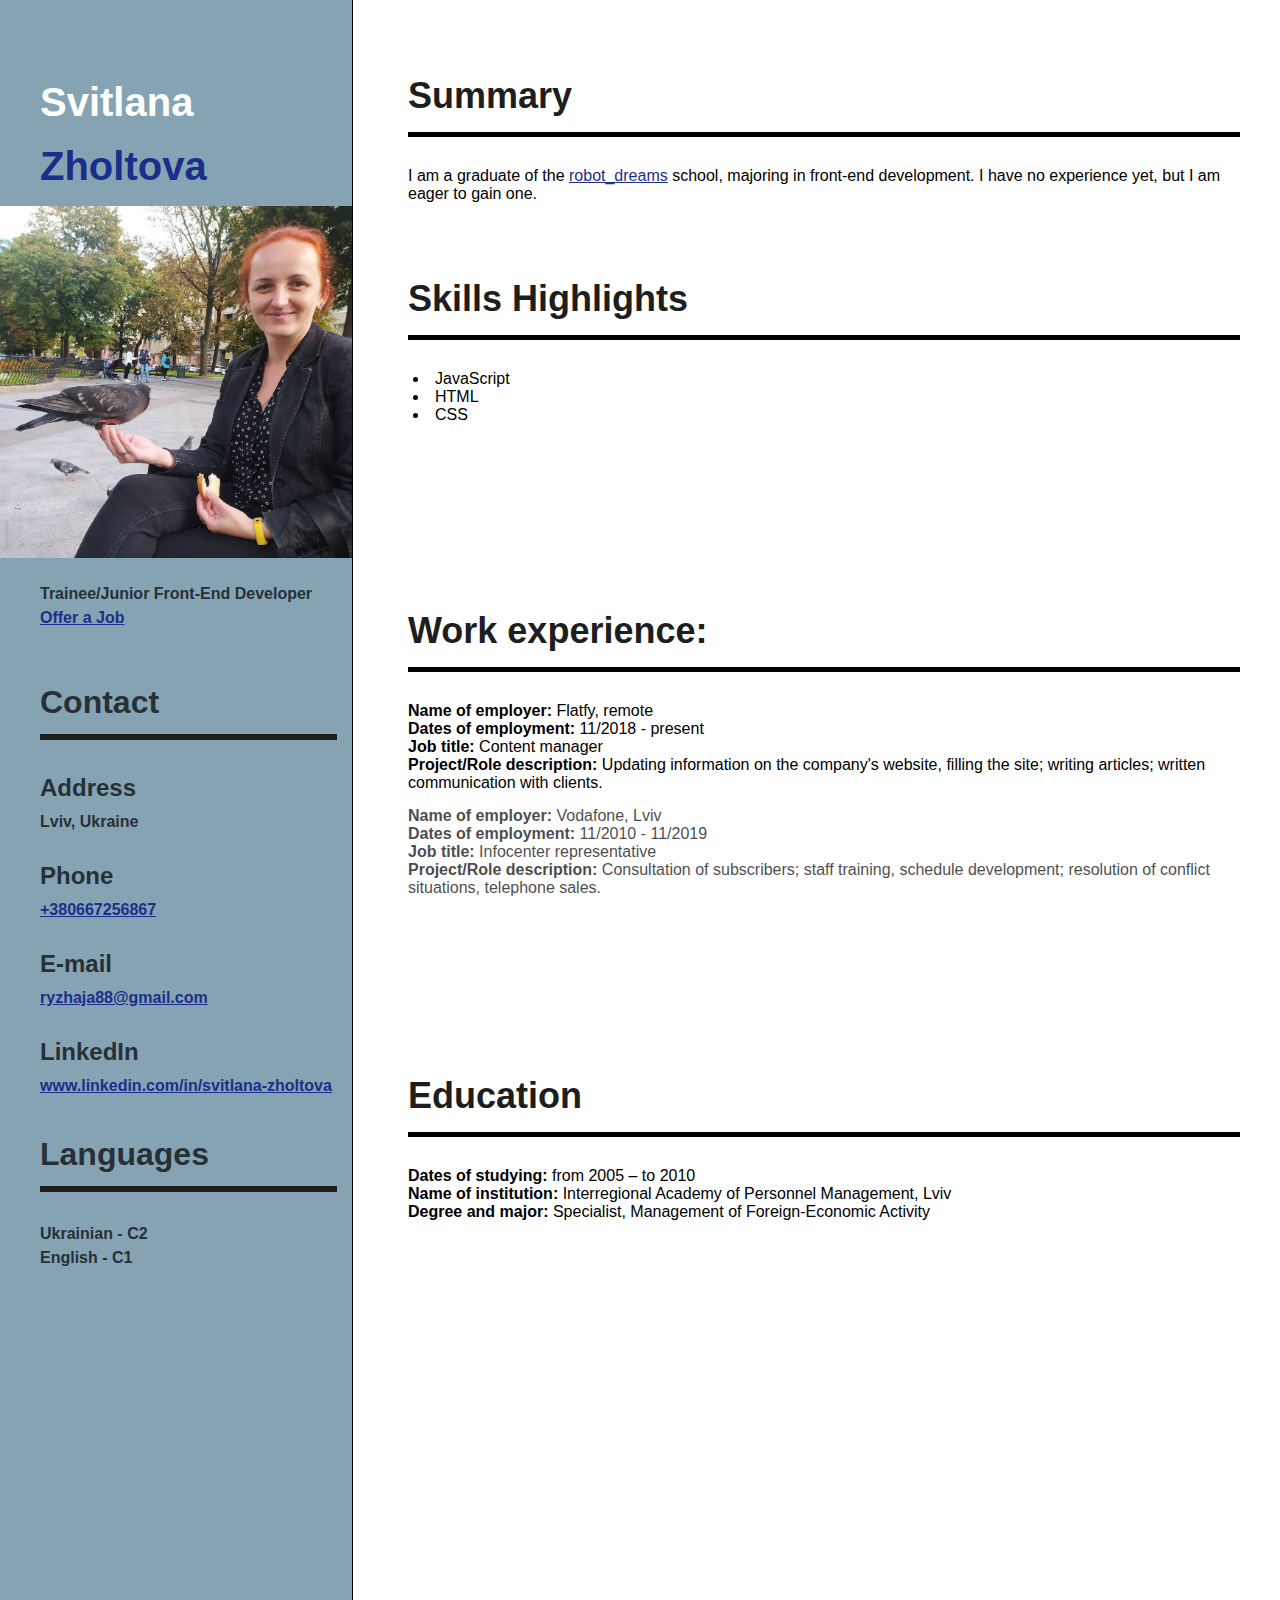
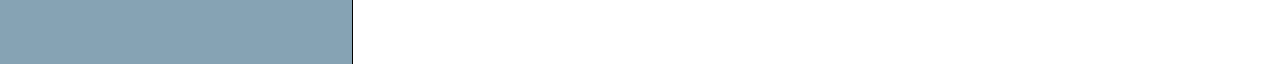
==== index.html @ e98dba59 "Shadow to photo, scale and opacity added" ====
<!DOCTYPE html>
<html>
  <head>
    <meta charset="UTF-8">
    <meta http-equiv="X-UA-Compatible" content="IE=edge">
    <meta name="viewport" content="width=device-width, initial-scale=1.0">
    <link href="./style.css" rel="stylesheet" type="text/css" />
    <link href="./main-theme.css" rel="stylesheet" type="text/css" />
    <link href="./my-theme.css" rel="stylesheet" type="text/css" />
    <title>Svitlana Zholtova</title>
  </head>

  <body class="main-theme">
    <div class="main-text-characteristics grid">
      <div class="blue">
        <div class="name-container">
          <div class="name">
            Svitlana
          </div>

          <div class="surname">
            Zholtova
          </div>
        </div>

        <div class="image">
          <img
            src=".\assets\svitlana_zholtova.jpg"
            alt="The photo of Svitlana Zholtova"
            height="352"
            width="352"/>
        </div>

        <div class="position">
          Trainee/Junior Front-End Developer </br>
          <a href="./hire-me.html" 
          target="_blank" 
          class="link">Offer a Job</a>
        </div>
          
        <div class="contacts-container">
          <div class="contact">
            Contact
          </div>

          <div class="contact-list">
            <div class="line-name">Address</div>
            <div class="contact-value">Lviv, Ukraine</div>

            <div class="line-name">Phone</div>
            <div class="contact-value"><a href="tel:+380667256867" class="link">+380667256867</a></div>

            <div class="line-name">E-mail</div>
            <div class="contact-value"><a href="mailto:ryzhaja88@gmail.com" class="link">
              ryzhaja88@gmail.com</a></div>

            <div class="line-name">LinkedIn</div>
            <div class="link contact-value"><a href="https://www.linkedin.com/in/svitlana-zholtova/" 
              target="_blank" class="link">
              www.linkedin.com/in/svitlana-zholtova</a></div>
          </div>
        </div>

        <div class="languages-container">
          <div class="languages">
            Languages
          </div>
          <div class="languages-value">
            Ukrainian - C2 <br>
            English - C1
          </div>
        </div>
      </div> 

      <div class="white">

        <div class="summary-container">
          <div class="block-name">Summary</div>
          <div class="summary-text">
            I am a graduate of the <a href="https://robotdreams.cc/uk" target="_blank" class="link">robot_dreams</a> 
            school, majoring in front-end development.
            I have no experience yet, but I am eager to gain one.        
          </div>
        </div>

        <div class="skills-container">
          <div class="block-name">Skills Highlights</div>
          <ul>
            <li class="li-style">JavaScript</li>
            <li class="li-style">HTML</li>
            <li class="li-style">CSS</li>
          </ul>
        </div>

        <div class="experience-container">
          <div class="block-name">Work experience:</div>
          <div class="we-1">
          <span class="we-header">Name of employer:</span> Flatfy, remote <br/>
          <span class="we-header">Dates of employment:</span> 11/2018 - present <br/>
          <span class="we-header">Job title:</span> Content manager <br/>
          <span class="we-header">Project/Role description:</span> Updating information on the company's website, filling the site; writing articles; written communication with clients. <br/>
          </div>

          <div class="we-2">
          <span class="we-header">Name of employer:</span> Vodafone, Lviv <br/>
          <span class="we-header">Dates of employment:</span> 11/2010 - 11/2019 <br/>
          <span class="we-header">Job title:</span> Infocenter representative <br/>
          <span class="we-header">Project/Role description:</span> Consultation of subscribers; staff training, schedule development; resolution of conflict situations, telephone sales.<br/>
          </div>
        </div>

        <div class="education-container">
          <div class="block-name">Education</div>
          <div class="education-text">
          <b>Dates of studying:</b> from 2005 – to 2010 <br/>
          <b>Name of institution:</b> Interregional Academy of Personnel Management, Lviv<br/>
          <b>Degree and major:</b> Specialist, Management of Foreign-Economic Activity<br/>
          </div>
        </div>

      </div>
    </div>
    
  </body>
</html>
---- style.css ----
*{
  margin: 0;
  padding: 0;
}

/*sizes*/
:root{
  --font-size-name: 40px;
  --font-weight-main: 600;
  --font-size-32: 32px;
  --font-size-24: 24px;
  --font-size-16: 16px;
  --font-size-36: 36px;
  --border-line-1: 6px solid;
  --border-line-2: 5px solid;
  --line-height-medium: 1.5em;
  --line-height-large: 2em;

  /*margins 5px*/
  --margin-40: 40px;
  --margin-15: 15px;
  --margin-20: 20px;
  --magrin-55: 55px;
  --margin-30: 30px;
  --margin-60: 60px;
  --padding-main: 2px;
}

.grid {
  display: grid;
  height: 100vh;
  grid-template-columns: 1fr 3fr;
}

@media screen and (max-width: 355px) {
  .grid {
    grid-template-columns: 1fr;
  }
  .white {
    border-left: none;
  }
  .blue {
    border-bottom: 1px solid black;
  }
}

@media screen and (min-width: 356px) {
    .white {
      border-left: 1px solid black;
  }
    .image:hover{
      transform: scale(2);
      z-index: 1;
      box-shadow: 2px 2px 2px 2px grey;
    }
    }

@media screen and (max-width: 728px) {
  .block-name{
    font-size: var(--font-size-16);
    line-height: var(--line-height-medium);
  }
}

.main-text-characteristics {
  font-family: Arial, Helvetica, sans-serif;
  background-color: var(--color-bg-left);
  }

.name-container {
  grid-area: name;
}

.white {
  background-color: var(--color-bg-right);
  /*border-left: 1px solid black;*/
  position: relative;
  display: grid;
  grid-template-rows: 0.2fr 0.5fr 0.7fr 1fr;
  grid-template-areas:
  "summary"
  "skills"
  "experience"
  "education"
}

.blue{
  background-color: var(--color-bg-left);
  display: grid;
  grid-template-rows: 0.2fr 0.5fr 0.2fr 1fr 1.2fr;
  grid-template-areas: 
  "name"
  "photo"
  "position"
  "contacts"
  "languages";
  box-shadow: 10px 0px 5px grey;
}

.name{
  font-weight: var(--font-weight-main);
  font-size: var(--font-size-name);
  color: var(--color-name);
  line-height: var(--line-height-large);
  margin-left: var(--margin-40);
  margin-top: var(--margin-60);
  padding-top: var(--padding-main);
}

.surname{
  font-weight: var(--font-weight-main);
  font-size: var(--font-size-name);
  color: var(--color-surname);
  margin-left: var(--margin-40);
  margin-bottom: var(--margin-15);
  padding: var(--padding-main) 0px var(--padding-main) 0px;
}

.image{
  grid-area: photo;
  margin-left: auto;
  margin-right: auto;
  width: 100%;
}

.position{
  font-weight: var(--font-weight-main);
  font-size: var(--font-size-16);
  color: var(--color-font-left);
  margin-top: var(--margin-20);
  margin-bottom: var(--margin-40);
  margin-left: var(--margin-40);
  line-height: var(--line-height-medium);
  grid-area: position;
}

.contacts-container{
  margin-left: var(--margin-40);
  grid-area: contacts;
}

.contact{
  font-weight: var(--font-weight-main);
  font-size: var(--font-size-32);
  color: var(--color-font-left);
  line-height: var(--line-height-large);
  border-bottom: var(--border-line-1);
  border-color: var(--border-line-1-color);
  margin-right: var(--margin-15);
  margin-bottom: var(--margin-30);
}

.line-name {
  font-weight: bold;
  font-size: var(--font-size-24);
  line-height: var(--line-height-medium);
  color: var(--color-font-left);
}

.contact-value{
  line-height: var(--line-height-large);
  margin-bottom: var(--margin-20);
  color: var(--color-font-left);
  font-weight: var(--font-weight-main);
  font-size: var(--font-size-16);
}

.languages {
  font-weight: var(--font-weight-main);
  font-size: var(--font-size-32);
  line-height: var(--line-height-large);
  color: var(--color-font-left);
  border-bottom: var(--border-line-1);
  border-color: var(--border-line-1-color);
  margin-right: var(--margin-15);
  margin-bottom: var(--margin-30);
}

.languages-container {
  margin-left: var(--margin-40);
  font-size: var(--font-size-16);
  line-height: var(--line-height-medium);
  font-weight: var(--font-weight-main);
  color: var(--color-font-left);
  margin-bottom: var(--margin-30);
  grid-area: languages;
}

.link {
  color: var(--link-base-color);
  text-decoration: underline;
}

.link:visited {
  color: var(--link-visited-color);
  text-decoration: underline;
}

.link:hover {
  text-decoration: none;
}

/*cv-right-section*/
.block-name{
  font-weight: var(--font-weight-main);
  font-size: var(--font-size-36);
  color: var(--color-font-right);
  border-bottom: var(--border-line-2);
  border-color: var(--border-line-2-color);
  margin-bottom: var(--margin-30);
  margin-left: var(--magrin-55);
  margin-right: var(--margin-40);
  margin-top: var(--margin-60);
  line-height: var(--line-height-large);
}

.summary-container{
  grid-area: summary;
}

.skills-container{
  grid-area: skills;
}

.summary-text{
  margin-left: var(--magrin-55);
  margin-right: var(--margin-40);
}
.experience-container{
  grid-area: experience;
}

ul{
  margin-left: var(--margin-60);
  list-style-position: inside;
}

.we-1{
  margin-left: var(--magrin-55);
  margin-right: var(--margin-40);
  font-size: var(--font-size-16);
}

.we-2{
  margin-left: var(--magrin-55);
  margin-right: var(--margin-40);
  margin-top: var(--margin-15);
  font-size: var(--font-size-16);
  opacity: 70%;
}

.we-2:hover {
  opacity: 100%;
}

.education-container {
grid-area: education;
}

.education-text{
  margin-left: var(--magrin-55);
  margin-right: var(--margin-40);
  font-size: var(--font-size-16);
  margin-bottom: var(--margin-30);
}

.we-header{
  font-weight: bold;
}

/*hire-me-styles*/
.form-container {
  display: block;
  font-family: Arial, Helvetica, sans-serif;
  max-width: 1024px;
  max-height: 100vh;
  position: relative;
}

form {
  max-width: 1024px;
  position: relative;
}

fieldset{
  width: fit-content;
  max-width: 1024px;
  border-radius: 10px;
  padding: 15px;
  position: sticky;
  top: calc(50% - 210px);
  left: calc((100% - 420px)/2);
}

.contacts-table{
  margin-top: 20px;
  margin-bottom: 20px;
  border: 1px solid black;
  border-collapse: collapse;
}

.contacts-cell{
  border: 1px black solid;
  padding: 5px;
  text-align: left;
}

input:focus,
select:focus,
textarea:focus {
  border-color: #7B61FF;
} 

input,
select,
textarea {
  appearance: none;
  border-radius: 2px;
}

.asterisk{
  color: red;
  margin-left: .3em;
}

.contact-form-headers {
  display: flex;
  margin-top: 10px;
  margin-bottom: 5px;
  font-weight: bold;
}

input[type="submit"] {
  cursor: pointer;
  font-size: 1.2rem;
  background-color: #0048D9;
  color: white;
  padding: 4px 16px 4px 16px;
  display: flex;
  flex-direction: column;
  justify-content: center;
  align-items: center;
  box-shadow: 0px 4px 4px rgba(0, 0, 0, 0.25);
  border-radius: 6px;
  border: 0;
  margin: 10px 5px;
}

input[type="submit"]:hover{
  background-color: #002266;
}

input::placeholder{
  color:grey;
  padding: 2px;
}

input[type="email"] {
  line-height: 1.5em;
}

input:invalid{
  border-color: red;
}

.error{
  display: none;
  color: red;
}

.email:invalid + .error {
  display: block;
}

select{
  background: url('./assets/Vector.png') no-repeat right;
  min-width: 10rem;
  line-height: 1.5em;
}
---- main-theme.css ----
/*colors*/
.main-theme{
    --color-bg-left: #86A3B4;
    --color-bg-right: #FFFFFF;
    --color-font-left: #263036;
    --color-font-right: #1E1E1E;
    --color-name: #FFFFFF;
    --color-surname: #1C2E8C;
    --link-base-color: #1C2E8C;
    --link-visited-color: #005;
    --border-line-1-color: #1E1E1E;
    --border-line-2-color: #000000;
  }
---- my-theme.css ----
/*colors*/
.my-theme{
    --color-bg-left: #A1FCDF;
    --color-bg-right: #FCEFEF;
    --color-font-left: #05100C;
    --color-font-right: #110303;
    --color-name: #F99410;
    --color-surname: #783902;
    --link-base-color: #06B27B;
    --link-visited-color: #023B29;
    --border-line-1-color: #64f710;
    --border-line-2-color: #0a801e;
  }
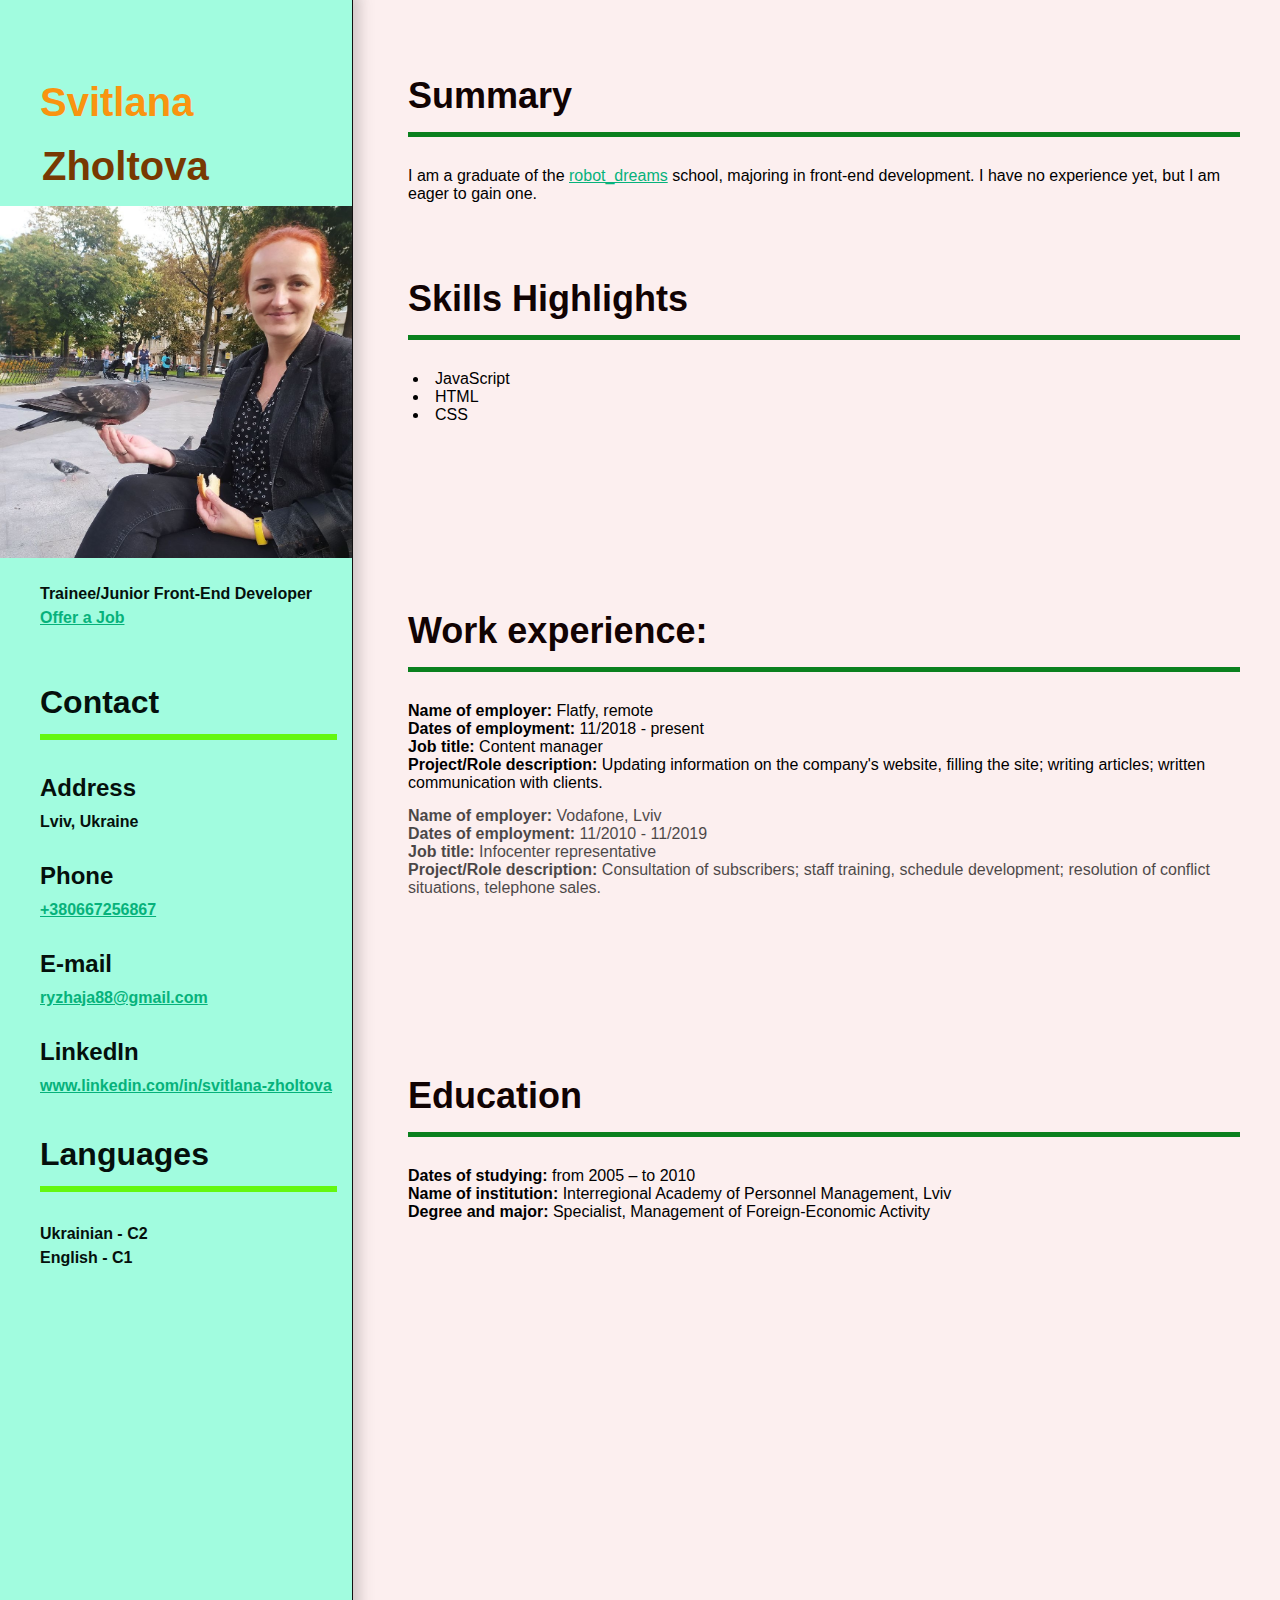
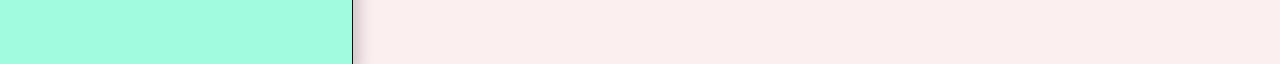
==== commit b61aca01: "added scss styles" ====
--- a/index.html
+++ b/index.html
@@ -10,7 +10,7 @@
     <title>Svitlana Zholtova</title>
   </head>
 
-  <body class="main-theme">
+  <body class="my-theme">
     <div class="main-text-characteristics grid">
       <div class="blue">
         <div class="name-container">
--- a/style.css
+++ b/style.css
@@ -43,17 +43,33 @@
     border-bottom: 1px solid black;
   }
 }
+@keyframes image-hover{
+  from{
+    transform: scale(1);
+    rotate: 90deg;
+  }
+  to{
+    transform: scale(2);
+    rotate: 0deg;
+  }
+}
 
 @media screen and (min-width: 356px) {
     .white {
-      border-left: 1px solid black;
+      border-left: 1px solid #000000;
+    }
+    .blue{
+      box-shadow: 1px 0px 13px 7px rgba(80, 75, 75, 0.25);
+      z-index: 1;
   }
     .image:hover{
       transform: scale(2);
       z-index: 1;
-      box-shadow: 2px 2px 2px 2px grey;
+      box-shadow: 10px 10px 16px rgba(0, 0, 0, 0.25);
+      animation-name: image-hover;
+      animation-duration: 2s;
     }
-    }
+}
 
 @media screen and (max-width: 728px) {
   .block-name{
@@ -70,7 +86,14 @@
 .name-container {
   grid-area: name;
 }
-
+@keyframes white-eruption{
+  from {
+    transform: translateY(100%);
+  }
+  to{
+    transform: translateY(0%);
+  }
+}
 .white {
   background-color: var(--color-bg-right);
   /*border-left: 1px solid black;*/
@@ -81,7 +104,19 @@
   "summary"
   "skills"
   "experience"
-  "education"
+  "education";
+  animation-name: white-eruption;
+  animation-duration: 2s;
+  animation-delay: 0.5s;
+}
+
+@keyframes blue-eruption{
+  from {
+    transform: translateY(100%);
+  }
+  to{
+    transform: translateY(0%);
+  }
 }
 
 .blue{
@@ -94,7 +129,8 @@
   "position"
   "contacts"
   "languages";
-  box-shadow: 10px 0px 5px grey;
+  animation-name: blue-eruption;
+  animation-duration: 2s;
 }
 
 .name{
@@ -113,7 +149,7 @@
   color: var(--color-surname);
   margin-left: var(--margin-40);
   margin-bottom: var(--margin-15);
-  padding: var(--padding-main) 0px var(--padding-main) 0px;
+  padding: var(--padding-main);
 }
 
 .image{
@@ -248,9 +284,19 @@
   font-size: var(--font-size-16);
   opacity: 70%;
 }
+@keyframes we-2-opacity {
+  from{
+    opacity: 70%;
+  }
+  to{
+    opacity: 100%;
+  }
+}
 
 .we-2:hover {
   opacity: 100%;
+  animation-name: we-2-opacity;
+  animation-duration: 1s;
 }
 
 .education-container {
@@ -275,6 +321,17 @@
   max-width: 1024px;
   max-height: 100vh;
   position: relative;
+  animation-name: hire-me;
+  animation-duration: 1s;
+}
+  
+@keyframes hire-me {
+  from{
+    transform: scale(200%);
+  }
+  to {
+    transform: scale(100%);
+  }
 }
 
 form {
--- a/main-theme.css
+++ b/main-theme.css
@@ -1,13 +1,12 @@
-/*colors*/
 .main-theme{
-    --color-bg-left: #86A3B4;
-    --color-bg-right: #FFFFFF;
-    --color-font-left: #263036;
-    --color-font-right: #1E1E1E;
-    --color-name: #FFFFFF;
-    --color-surname: #1C2E8C;
-    --link-base-color: #1C2E8C;
-    --link-visited-color: #005;
-    --border-line-1-color: #1E1E1E;
-    --border-line-2-color: #000000;
-  }+  --color-bg-left: #86A3B4;
+  --color-bg-right: #FFFFFF;
+  --color-font-left: #263036;
+  --color-font-right: #1E1E1E;
+  --color-name: #FFFFFF;
+  --color-surname: #1C2E8C;
+  --link-base-color: #1C2E8C;
+  --link-visited-color: #005;
+  --border-line-1-color: #1E1E1E;
+  --border-line-2-color: #000000;
+}--- a/my-theme.css
+++ b/my-theme.css
@@ -1,13 +1,12 @@
-/*colors*/
 .my-theme{
-    --color-bg-left: #A1FCDF;
-    --color-bg-right: #FCEFEF;
-    --color-font-left: #05100C;
-    --color-font-right: #110303;
-    --color-name: #F99410;
-    --color-surname: #783902;
-    --link-base-color: #06B27B;
-    --link-visited-color: #023B29;
-    --border-line-1-color: #64f710;
-    --border-line-2-color: #0a801e;
-  }+ --color-bg-left: #A1FCDF;
+ --color-bg-right: #FCEFEF;
+ --color-font-left: #05100C;
+ --color-font-right: #110303;
+ --color-name: #F99410;
+ --color-surname: #783902;
+ --link-base-color: #06B27B;
+ --link-visited-color: #023B29;
+ --border-line-1-color: #64f710;
+ --border-line-2-color: #0a801e;
+}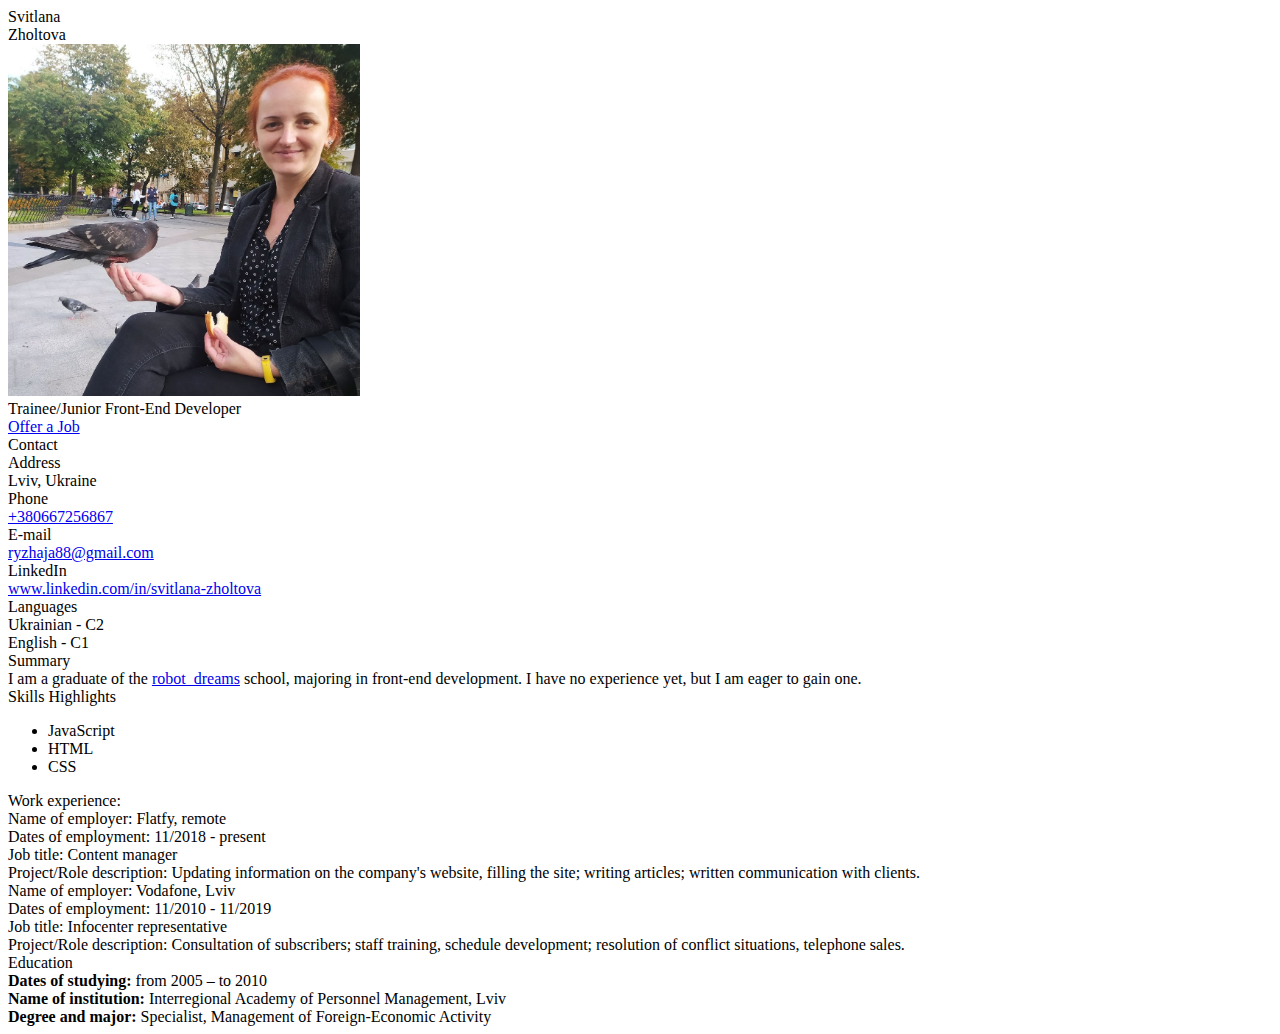
==== commit 8974b5cd: "Mixins added" ====
--- a/index.html
+++ b/index.html
@@ -10,7 +10,7 @@
     <title>Svitlana Zholtova</title>
   </head>
 
-  <body class="my-theme">
+  <body class="main-theme">
     <div class="main-text-characteristics grid">
       <div class="blue">
         <div class="name-container">
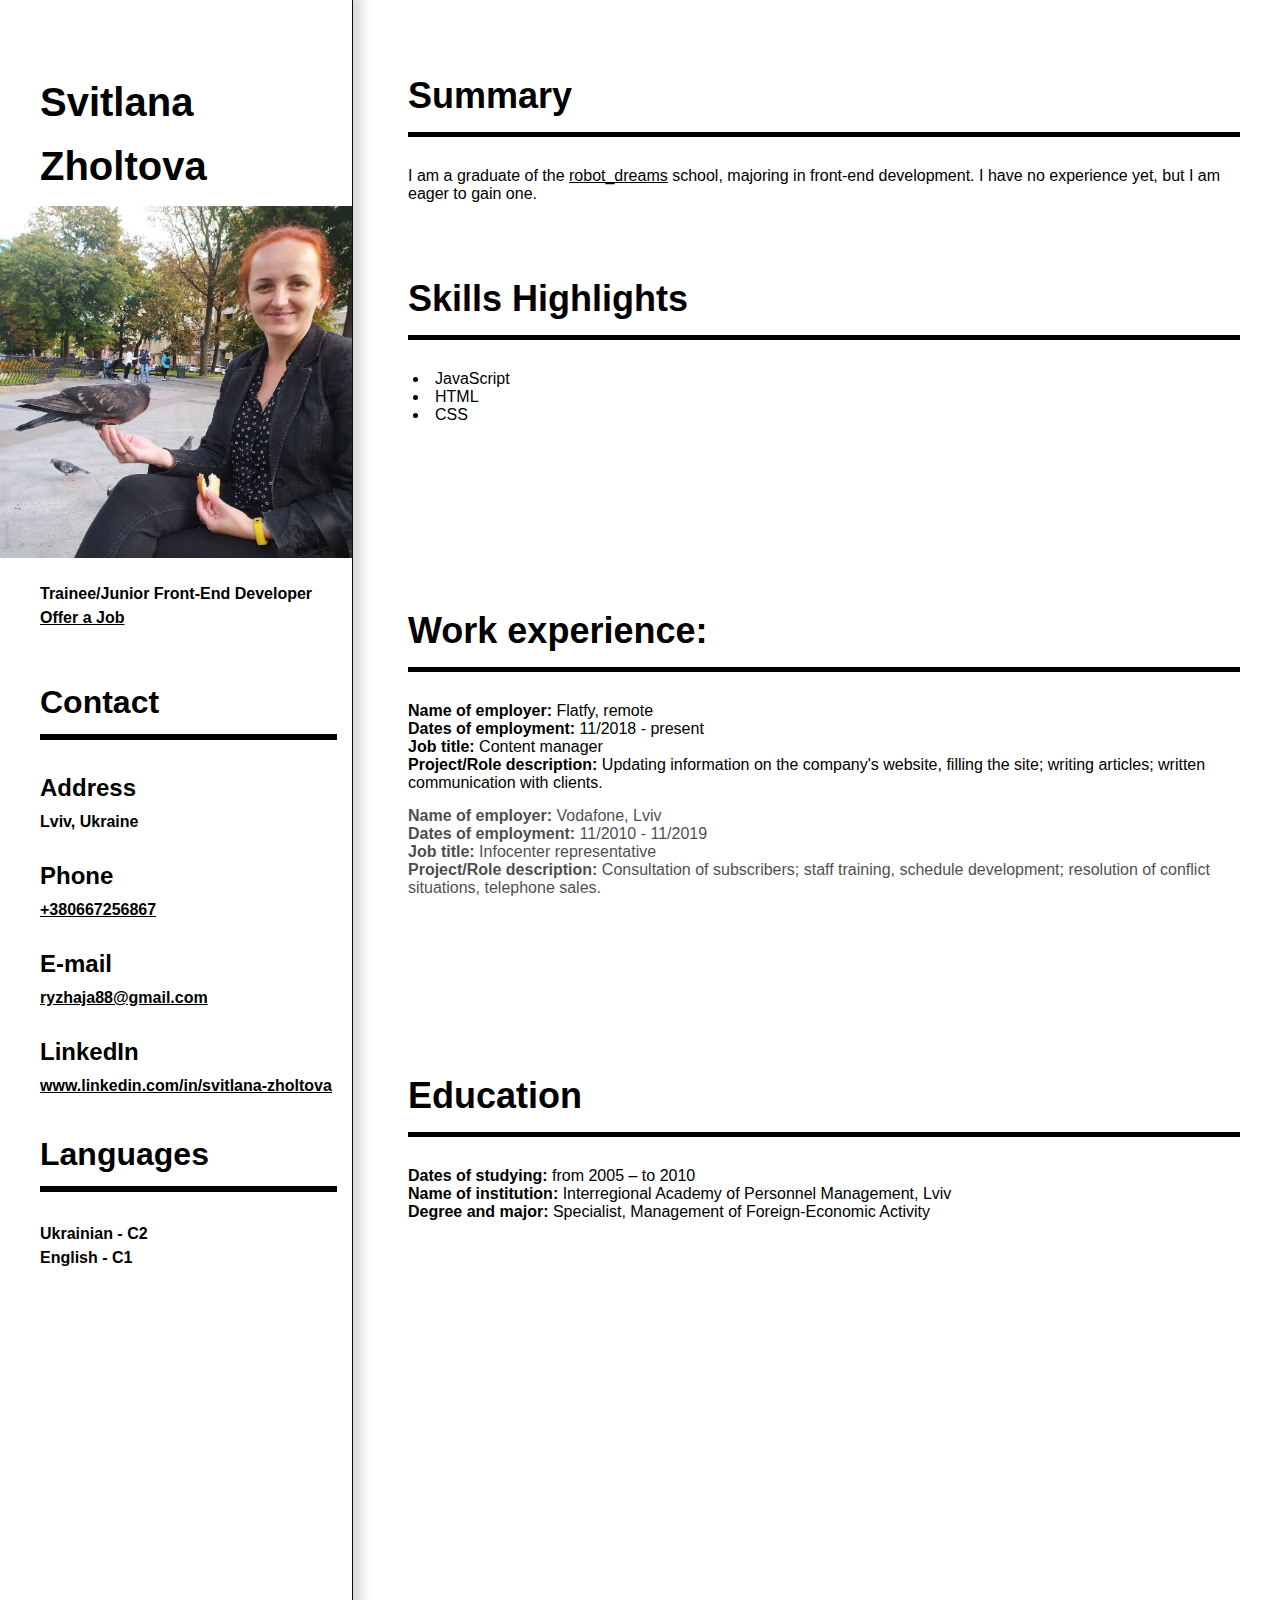
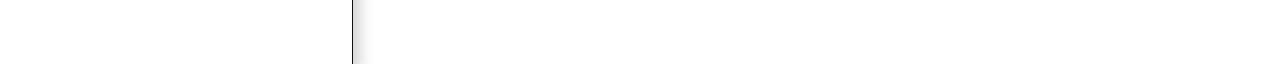
==== commit 4dd9c84d: "scss styles added" ====
--- a/index.html
+++ b/index.html
@@ -5,8 +5,6 @@
     <meta http-equiv="X-UA-Compatible" content="IE=edge">
     <meta name="viewport" content="width=device-width, initial-scale=1.0">
     <link href="./style.css" rel="stylesheet" type="text/css" />
-    <link href="./main-theme.css" rel="stylesheet" type="text/css" />
-    <link href="./my-theme.css" rel="stylesheet" type="text/css" />
     <title>Svitlana Zholtova</title>
   </head>
 
--- a/style.css
+++ b/style.css
@@ -0,0 +1,435 @@
+*{
+  margin: 0;
+  padding: 0;
+}
+
+/*sizes*/
+:root{
+  --font-size-name: 40px;
+  --font-weight-main: 600;
+  --font-size-32: 32px;
+  --font-size-24: 24px;
+  --font-size-16: 16px;
+  --font-size-36: 36px;
+  --border-line-1: 6px solid;
+  --border-line-2: 5px solid;
+  --line-height-medium: 1.5em;
+  --line-height-large: 2em;
+
+  /*margins 5px*/
+  --margin-40: 40px;
+  --margin-15: 15px;
+  --margin-20: 20px;
+  --magrin-55: 55px;
+  --margin-30: 30px;
+  --margin-60: 60px;
+  --padding-main: 2px;
+}
+
+.grid {
+  display: grid;
+  height: 100vh;
+  grid-template-columns: 1fr 3fr;
+}
+
+@media screen and (max-width: 355px) {
+  .grid {
+    grid-template-columns: 1fr;
+  }
+  .white {
+    border-left: none;
+  }
+  .blue {
+    border-bottom: 1px solid black;
+  }
+}
+@keyframes image-hover{
+  from{
+    transform: scale(1);
+    rotate: 90deg;
+  }
+  to{
+    transform: scale(2);
+    rotate: 0deg;
+  }
+}
+
+@media screen and (min-width: 356px) {
+    .white {
+      border-left: 1px solid #000000;
+    }
+    .blue {
+      box-shadow: 1px 0px 13px 7px rgba(80, 75, 75, 0.25);
+      z-index: 1;
+    }
+    .image:hover{
+      transform: scale(2);
+      z-index: 1;
+      box-shadow: 10px 10px 16px rgba(0, 0, 0, 0.25);
+      animation-name: image-hover;
+      animation-duration: 2s;
+    }
+}
+
+@media screen and (max-width: 728px) {
+  .block-name{
+    font-size: var(--font-size-16);
+    line-height: var(--line-height-medium);
+  }
+}
+
+.main-text-characteristics {
+  font-family: Arial, Helvetica, sans-serif;
+}
+
+.name-container {
+  grid-area: name;
+}
+@keyframes white-eruption{
+  from {
+    transform: translateY(100%);
+  }
+  to{
+    transform: translateY(0%);
+  }
+}
+.white {
+  background-color: var(--color-bg-right);
+  /*border-left: 1px solid black;*/
+  position: relative;
+  display: grid;
+  grid-template-rows: 0.2fr 0.5fr 0.7fr 1fr;
+  grid-template-areas:
+  "summary"
+  "skills"
+  "experience"
+  "education";
+  animation-name: white-eruption;
+  animation-duration: 2s;
+  animation-delay: 0.5s;
+}
+
+@keyframes blue-eruption{
+  from {
+    transform: translateY(100%);
+  }
+  to{
+    transform: translateY(0%);
+  }
+}
+
+.blue{
+  background-color: var(--color-bg-left);
+  display: grid;
+  grid-template-rows: 0.2fr 0.5fr 0.2fr 1fr 1.2fr;
+  grid-template-areas: 
+  "name"
+  "photo"
+  "position"
+  "contacts"
+  "languages";
+  animation-name: blue-eruption;
+  animation-duration: 2s;
+}
+
+.name{
+  font-weight: var(--font-weight-main);
+  font-size: var(--font-size-name);
+  color: var(--color-name);
+  line-height: var(--line-height-large);
+  margin-left: var(--margin-40);
+  margin-top: var(--margin-60);
+  padding-top: var(--padding-main);
+}
+
+.surname{
+  font-weight: var(--font-weight-main);
+  font-size: var(--font-size-name);
+  color: var(--color-surname);
+  margin-left: var(--margin-40);
+  margin-bottom: var(--margin-15);
+  padding: var(--padding-main) 0px var(--padding-main) 0px;
+}
+
+.image{
+  grid-area: photo;
+  margin-left: auto;
+  margin-right: auto;
+  width: 100%;
+}
+
+.position{
+  font-weight: var(--font-weight-main);
+  font-size: var(--font-size-16);
+  color: var(--color-font-left);
+  margin-top: var(--margin-20);
+  margin-bottom: var(--margin-40);
+  margin-left: var(--margin-40);
+  line-height: var(--line-height-medium);
+  grid-area: position;
+}
+
+.contacts-container{
+  margin-left: var(--margin-40);
+  grid-area: contacts;
+}
+
+.contact{
+  font-weight: var(--font-weight-main);
+  font-size: var(--font-size-32);
+  color: var(--color-font-left);
+  line-height: var(--line-height-large);
+  border-bottom: var(--border-line-1);
+  border-color: var(--border-line-1-color);
+  margin-right: var(--margin-15);
+  margin-bottom: var(--margin-30);
+}
+
+.line-name {
+  font-weight: bold;
+  font-size: var(--font-size-24);
+  line-height: var(--line-height-medium);
+  color: var(--color-font-left);
+}
+
+.contact-value{
+  line-height: var(--line-height-large);
+  margin-bottom: var(--margin-20);
+  color: var(--color-font-left);
+  font-weight: var(--font-weight-main);
+  font-size: var(--font-size-16);
+}
+
+.languages {
+  font-weight: var(--font-weight-main);
+  font-size: var(--font-size-32);
+  line-height: var(--line-height-large);
+  color: var(--color-font-left);
+  border-bottom: var(--border-line-1);
+  border-color: var(--border-line-1-color);
+  margin-right: var(--margin-15);
+  margin-bottom: var(--margin-30);
+}
+
+.languages-container {
+  margin-left: var(--margin-40);
+  font-size: var(--font-size-16);
+  line-height: var(--line-height-medium);
+  font-weight: var(--font-weight-main);
+  color: var(--color-font-left);
+  margin-bottom: var(--margin-30);
+  grid-area: languages;
+}
+
+.link {
+  color: var(--link-base-color);
+  text-decoration: underline;
+}
+
+.link:visited {
+  color: var(--link-visited-color);
+  text-decoration: underline;
+}
+
+.link:hover {
+  text-decoration: none;
+}
+
+/*cv-right-section*/
+.block-name{
+  font-weight: var(--font-weight-main);
+  font-size: var(--font-size-36);
+  color: var(--color-font-right);
+  border-bottom: var(--border-line-2);
+  border-color: var(--border-line-2-color);
+  margin-bottom: var(--margin-30);
+  margin-left: var(--magrin-55);
+  margin-right: var(--margin-40);
+  margin-top: var(--margin-60);
+  line-height: var(--line-height-large);
+}
+
+.summary-container{
+  grid-area: summary;
+}
+
+.skills-container{
+  grid-area: skills;
+}
+
+.summary-text{
+  margin-left: var(--magrin-55);
+  margin-right: var(--margin-40);
+}
+.experience-container{
+  grid-area: experience;
+}
+
+ul{
+  margin-left: var(--margin-60);
+  list-style-position: inside;
+}
+
+.we-1{
+  margin-left: var(--magrin-55);
+  margin-right: var(--margin-40);
+  font-size: var(--font-size-16);
+}
+
+.we-2{
+  margin-left: var(--magrin-55);
+  margin-right: var(--margin-40);
+  margin-top: var(--margin-15);
+  font-size: var(--font-size-16);
+  opacity: 70%;
+}
+@keyframes we-2-opacity {
+  from{
+    opacity: 70%;
+  }
+  to{
+    opacity: 100%;
+  }
+}
+
+.we-2:hover {
+  opacity: 100%;
+  animation-name: we-2-opacity;
+  animation-duration: 1s;
+}
+
+.education-container {
+grid-area: education;
+}
+
+.education-text{
+  margin-left: var(--magrin-55);
+  margin-right: var(--margin-40);
+  font-size: var(--font-size-16);
+  margin-bottom: var(--margin-30);
+}
+
+.we-header{
+  font-weight: bold;
+}
+
+/*hire-me-styles*/
+.form-container {
+  display: block;
+  font-family: Arial, Helvetica, sans-serif;
+  max-width: 1024px;
+  max-height: 100vh;
+  position: relative;
+  animation-name: hire-me;
+  animation-duration: 1s;
+}
+  
+@keyframes hire-me {
+  from{
+    transform: scale(200%);
+  }
+  to {
+    transform: scale(100%);
+  }
+}
+
+form {
+  max-width: 1024px;
+  position: relative;
+}
+
+fieldset{
+  width: fit-content;
+  max-width: 1024px;
+  border-radius: 10px;
+  padding: 15px;
+  position: sticky;
+  top: calc(50% - 210px);
+  left: calc((100% - 420px)/2);
+}
+
+.contacts-table{
+  margin-top: 20px;
+  margin-bottom: 20px;
+  border: 1px solid black;
+  border-collapse: collapse;
+}
+
+.contacts-cell{
+  border: 1px black solid;
+  padding: 5px;
+  text-align: left;
+}
+
+input:focus,
+select:focus,
+textarea:focus {
+  border-color: #7B61FF;
+} 
+
+input,
+select,
+textarea {
+  appearance: none;
+  border-radius: 2px;
+}
+
+.asterisk{
+  color: #ED0131;
+  margin-left: .3em;
+}
+
+.contact-form-headers {
+  display: flex;
+  margin-top: 10px;
+  margin-bottom: 5px;
+  font-weight: bold;
+}
+
+input[type="submit"] {
+  cursor: pointer;
+  font-size: 1.2rem;
+  background-color: #0048D9;
+  color: white;
+  padding: 4px 16px 4px 16px;
+  display: flex;
+  flex-direction: column;
+  justify-content: center;
+  align-items: center;
+  box-shadow: 0px 4px 4px rgba(0, 0, 0, 0.25);
+  border-radius: 6px;
+  border: 0;
+  margin: 10px 5px;
+}
+
+input[type="submit"]:hover{
+  background-color: #002266;
+}
+
+input::placeholder{
+  color:grey;
+  padding: 2px;
+}
+
+input[type="email"] {
+  line-height: 1.5em;
+}
+
+input:invalid{
+  border-color: #ED0131;
+}
+
+.error{
+  display: none;
+  color: #ED0131;
+}
+
+.email:invalid + .error {
+  display: block;
+}
+
+select{
+  background: url('./assets/Vector.png') no-repeat right;
+  min-width: 10rem;
+  line-height: 1.5em;
+}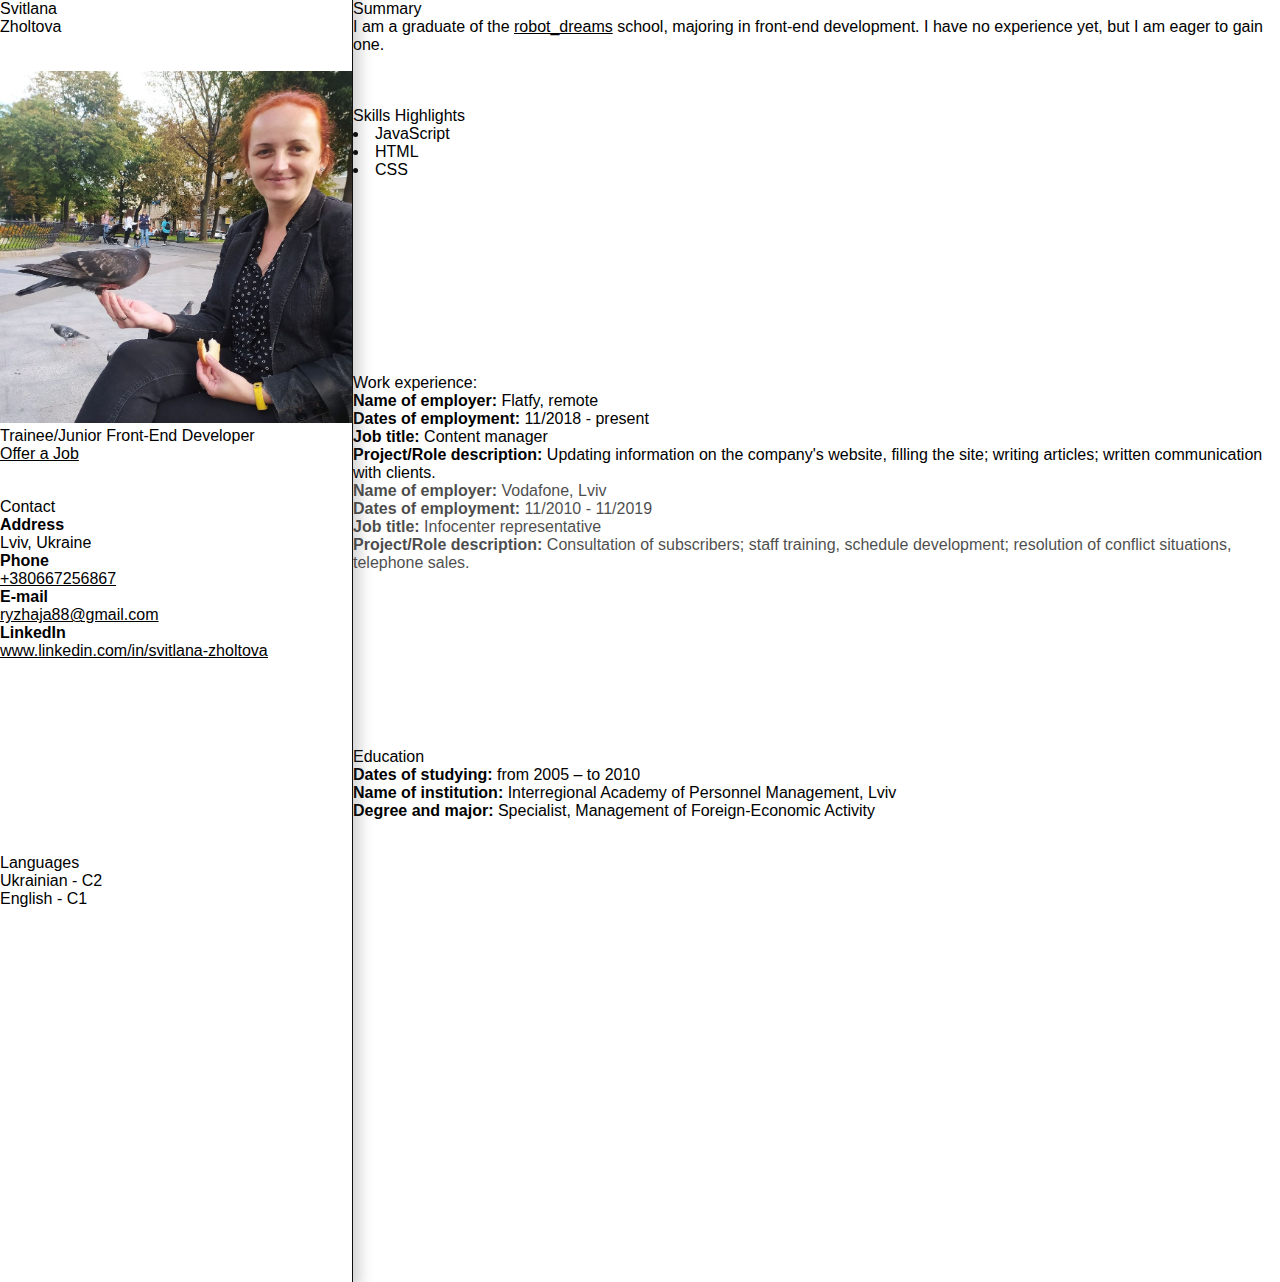
==== commit 8213e95f: "Variables don't work" ====
--- a/index.html
+++ b/index.html
@@ -105,6 +105,7 @@
           <span class="we-header">Job title:</span> Infocenter representative <br/>
           <span class="we-header">Project/Role description:</span> Consultation of subscribers; staff training, schedule development; resolution of conflict situations, telephone sales.<br/>
           </div>
+
         </div>
 
         <div class="education-container">
--- a/style.css
+++ b/style.css
@@ -1,29 +1,6 @@
-*{
+* {
   margin: 0;
   padding: 0;
-}
-
-/*sizes*/
-:root{
-  --font-size-name: 40px;
-  --font-weight-main: 600;
-  --font-size-32: 32px;
-  --font-size-24: 24px;
-  --font-size-16: 16px;
-  --font-size-36: 36px;
-  --border-line-1: 6px solid;
-  --border-line-2: 5px solid;
-  --line-height-medium: 1.5em;
-  --line-height-large: 2em;
-
-  /*margins 5px*/
-  --margin-40: 40px;
-  --margin-15: 15px;
-  --margin-20: 20px;
-  --magrin-55: 55px;
-  --margin-30: 30px;
-  --margin-60: 60px;
-  --padding-main: 2px;
 }
 
 .grid {
@@ -43,41 +20,50 @@
     border-bottom: 1px solid black;
   }
 }
-@keyframes image-hover{
-  from{
+@-webkit-keyframes image-hover {
+  from {
     transform: scale(1);
     rotate: 90deg;
   }
-  to{
+  to {
     transform: scale(2);
     rotate: 0deg;
   }
 }
-
+@keyframes image-hover {
+  from {
+    transform: scale(1);
+    rotate: 90deg;
+  }
+  to {
+    transform: scale(2);
+    rotate: 0deg;
+  }
+}
 @media screen and (min-width: 356px) {
-    .white {
-      border-left: 1px solid #000000;
-    }
-    .blue {
-      box-shadow: 1px 0px 13px 7px rgba(80, 75, 75, 0.25);
-      z-index: 1;
-    }
-    .image:hover{
-      transform: scale(2);
-      z-index: 1;
-      box-shadow: 10px 10px 16px rgba(0, 0, 0, 0.25);
-      animation-name: image-hover;
-      animation-duration: 2s;
-    }
-}
-
+  .white {
+    border-left: 1px solid #000000;
+  }
+  .blue {
+    box-shadow: 1px 0px 13px 7px rgba(80, 75, 75, 0.25);
+    z-index: 1;
+  }
+  .image:hover {
+    transform: scale(2);
+    z-index: 1;
+    box-shadow: 10px 10px 16px rgba(0, 0, 0, 0.25);
+    -webkit-animation-name: image-hover;
+    animation-name: image-hover;
+    -webkit-animation-duration: 2s;
+    animation-duration: 2s;
+  }
+}
 @media screen and (max-width: 728px) {
-  .block-name{
+  .block-name {
     font-size: var(--font-size-16);
     line-height: var(--line-height-medium);
   }
 }
-
 .main-text-characteristics {
   font-family: Arial, Helvetica, sans-serif;
 }
@@ -85,80 +71,77 @@
 .name-container {
   grid-area: name;
 }
-@keyframes white-eruption{
+
+@-webkit-keyframes eruption {
   from {
     transform: translateY(100%);
   }
-  to{
+  to {
+    transform: translateY(0%);
+  }
+}
+
+@keyframes eruption {
+  from {
+    transform: translateY(100%);
+  }
+  to {
     transform: translateY(0%);
   }
 }
 .white {
   background-color: var(--color-bg-right);
-  /*border-left: 1px solid black;*/
   position: relative;
   display: grid;
   grid-template-rows: 0.2fr 0.5fr 0.7fr 1fr;
-  grid-template-areas:
-  "summary"
-  "skills"
-  "experience"
-  "education";
-  animation-name: white-eruption;
+  grid-template-areas: "summary" "skills" "experience" "education";
+  -webkit-animation-name: eruption;
+  animation-name: eruption;
+  -webkit-animation-duration: 2s;
   animation-duration: 2s;
+  -webkit-animation-delay: 0.5s;
   animation-delay: 0.5s;
 }
 
-@keyframes blue-eruption{
-  from {
-    transform: translateY(100%);
-  }
-  to{
-    transform: translateY(0%);
-  }
-}
-
-.blue{
+.blue {
   background-color: var(--color-bg-left);
   display: grid;
   grid-template-rows: 0.2fr 0.5fr 0.2fr 1fr 1.2fr;
-  grid-template-areas: 
-  "name"
-  "photo"
-  "position"
-  "contacts"
-  "languages";
-  animation-name: blue-eruption;
+  grid-template-areas: "name" "photo" "position" "contacts" "languages";
+  -webkit-animation-name: eruption;
+  animation-name: eruption;
+  -webkit-animation-duration: 2s;
   animation-duration: 2s;
 }
 
-.name{
+.name-block,
+.surname,
+.name {
   font-weight: var(--font-weight-main);
   font-size: var(--font-size-name);
+  margin-left: var(--margin-40);
+  padding: var(--padding-main);
+  line-height: var(--line-height-large);
+}
+
+.name {
   color: var(--color-name);
-  line-height: var(--line-height-large);
-  margin-left: var(--margin-40);
   margin-top: var(--margin-60);
-  padding-top: var(--padding-main);
-}
-
-.surname{
-  font-weight: var(--font-weight-main);
-  font-size: var(--font-size-name);
+}
+
+.surname {
   color: var(--color-surname);
-  margin-left: var(--margin-40);
   margin-bottom: var(--margin-15);
-  padding: var(--padding-main) 0px var(--padding-main) 0px;
-}
-
-.image{
+}
+
+.image {
   grid-area: photo;
   margin-left: auto;
   margin-right: auto;
   width: 100%;
 }
 
-.position{
+.position {
   font-weight: var(--font-weight-main);
   font-size: var(--font-size-16);
   color: var(--color-font-left);
@@ -169,12 +152,12 @@
   grid-area: position;
 }
 
-.contacts-container{
+.contacts-container {
   margin-left: var(--margin-40);
   grid-area: contacts;
 }
 
-.contact{
+.contact {
   font-weight: var(--font-weight-main);
   font-size: var(--font-size-32);
   color: var(--color-font-left);
@@ -192,7 +175,7 @@
   color: var(--color-font-left);
 }
 
-.contact-value{
+.contact-value {
   line-height: var(--line-height-large);
   margin-bottom: var(--margin-20);
   color: var(--color-font-left);
@@ -236,80 +219,92 @@
 }
 
 /*cv-right-section*/
-.block-name{
+.block-name {
+  margin-left: var(--magrin-55);
+  margin-right: var(--margin-40);
   font-weight: var(--font-weight-main);
   font-size: var(--font-size-36);
   color: var(--color-font-right);
   border-bottom: var(--border-line-2);
   border-color: var(--border-line-2-color);
   margin-bottom: var(--margin-30);
+  margin-top: var(--margin-60);
+  line-height: var(--line-height-large);
+}
+
+.summary-container {
+  grid-area: summary;
+}
+
+.skills-container {
+  grid-area: skills;
+}
+
+.summary-text {
   margin-left: var(--magrin-55);
   margin-right: var(--margin-40);
-  margin-top: var(--margin-60);
-  line-height: var(--line-height-large);
-}
-
-.summary-container{
-  grid-area: summary;
-}
-
-.skills-container{
-  grid-area: skills;
-}
-
-.summary-text{
+}
+
+.experience-container {
+  grid-area: experience;
+}
+
+ul {
+  margin-left: var(--margin-60);
+  list-style-position: inside;
+}
+
+.we-1 {
   margin-left: var(--magrin-55);
   margin-right: var(--margin-40);
-}
-.experience-container{
-  grid-area: experience;
-}
-
-ul{
-  margin-left: var(--margin-60);
-  list-style-position: inside;
-}
-
-.we-1{
-  margin-left: var(--magrin-55);
-  margin-right: var(--margin-40);
-  font-size: var(--font-size-16);
-}
-
-.we-2{
+  font-size: var(--font-size-16);
+}
+
+.we-2 {
   margin-left: var(--magrin-55);
   margin-right: var(--margin-40);
   margin-top: var(--margin-15);
   font-size: var(--font-size-16);
   opacity: 70%;
 }
+
+@-webkit-keyframes we-2-opacity {
+  from {
+    opacity: 70%;
+  }
+  to {
+    opacity: 100%;
+  }
+}
+
 @keyframes we-2-opacity {
-  from{
+  from {
     opacity: 70%;
   }
-  to{
+  to {
     opacity: 100%;
   }
 }
-
 .we-2:hover {
   opacity: 100%;
+  -webkit-animation-name: we-2-opacity;
   animation-name: we-2-opacity;
+  -webkit-animation-duration: 1s;
   animation-duration: 1s;
 }
 
 .education-container {
-grid-area: education;
-}
-
-.education-text{
+  grid-area: education;
+}
+
+.education-text {
   margin-left: var(--magrin-55);
   margin-right: var(--margin-40);
   font-size: var(--font-size-16);
   margin-bottom: var(--margin-30);
 }
 
-.we-header{
+.we-header {
   font-weight: bold;
 }
 
@@ -320,42 +315,55 @@
   max-width: 1024px;
   max-height: 100vh;
   position: relative;
+  -webkit-animation-name: hire-me;
   animation-name: hire-me;
+  -webkit-animation-duration: 1s;
   animation-duration: 1s;
 }
-  
+
+@-webkit-keyframes hire-me {
+  from {
+    transform: scale(200%);
+  }
+  to {
+    transform: scale(100%);
+  }
+}
+
 @keyframes hire-me {
-  from{
+  from {
     transform: scale(200%);
   }
   to {
     transform: scale(100%);
   }
 }
-
 form {
   max-width: 1024px;
   position: relative;
 }
 
-fieldset{
+fieldset {
+  width: -webkit-fit-content;
+  width: -moz-fit-content;
   width: fit-content;
   max-width: 1024px;
   border-radius: 10px;
   padding: 15px;
+  position: -webkit-sticky;
   position: sticky;
   top: calc(50% - 210px);
-  left: calc((100% - 420px)/2);
-}
-
-.contacts-table{
+  left: calc((100% - 420px) / 2);
+}
+
+.contacts-table {
   margin-top: 20px;
   margin-bottom: 20px;
   border: 1px solid black;
   border-collapse: collapse;
 }
 
-.contacts-cell{
+.contacts-cell {
   border: 1px black solid;
   padding: 5px;
   text-align: left;
@@ -364,19 +372,21 @@
 input:focus,
 select:focus,
 textarea:focus {
-  border-color: #7B61FF;
-} 
+  border-color: #7b61ff;
+}
 
 input,
 select,
 textarea {
+  -webkit-appearance: none;
+  -moz-appearance: none;
   appearance: none;
   border-radius: 2px;
 }
 
-.asterisk{
-  color: #ED0131;
-  margin-left: .3em;
+.asterisk {
+  color: #ed0131;
+  margin-left: 0.3em;
 }
 
 .contact-form-headers {
@@ -389,7 +399,7 @@
 input[type="submit"] {
   cursor: pointer;
   font-size: 1.2rem;
-  background-color: #0048D9;
+  background-color: #0048d9;
   color: white;
   padding: 4px 16px 4px 16px;
   display: flex;
@@ -402,12 +412,22 @@
   margin: 10px 5px;
 }
 
-input[type="submit"]:hover{
+input[type="submit"]:hover {
   background-color: #002266;
 }
 
-input::placeholder{
-  color:grey;
+input::-moz-placeholder {
+  color: grey;
+  padding: 2px;
+}
+
+input:-ms-input-placeholder {
+  color: grey;
+  padding: 2px;
+}
+
+input::placeholder {
+  color: grey;
   padding: 2px;
 }
 
@@ -415,21 +435,21 @@
   line-height: 1.5em;
 }
 
-input:invalid{
-  border-color: #ED0131;
-}
-
-.error{
+input:invalid {
+  border-color: #ed0131;
+}
+
+.error {
   display: none;
-  color: #ED0131;
+  color: #ed0131;
 }
 
 .email:invalid + .error {
   display: block;
 }
 
-select{
-  background: url('./assets/Vector.png') no-repeat right;
+select {
+  background: url("./assets/Vector.png") no-repeat right;
   min-width: 10rem;
   line-height: 1.5em;
-}+} /*# sourceMappingURL=style.css.map */
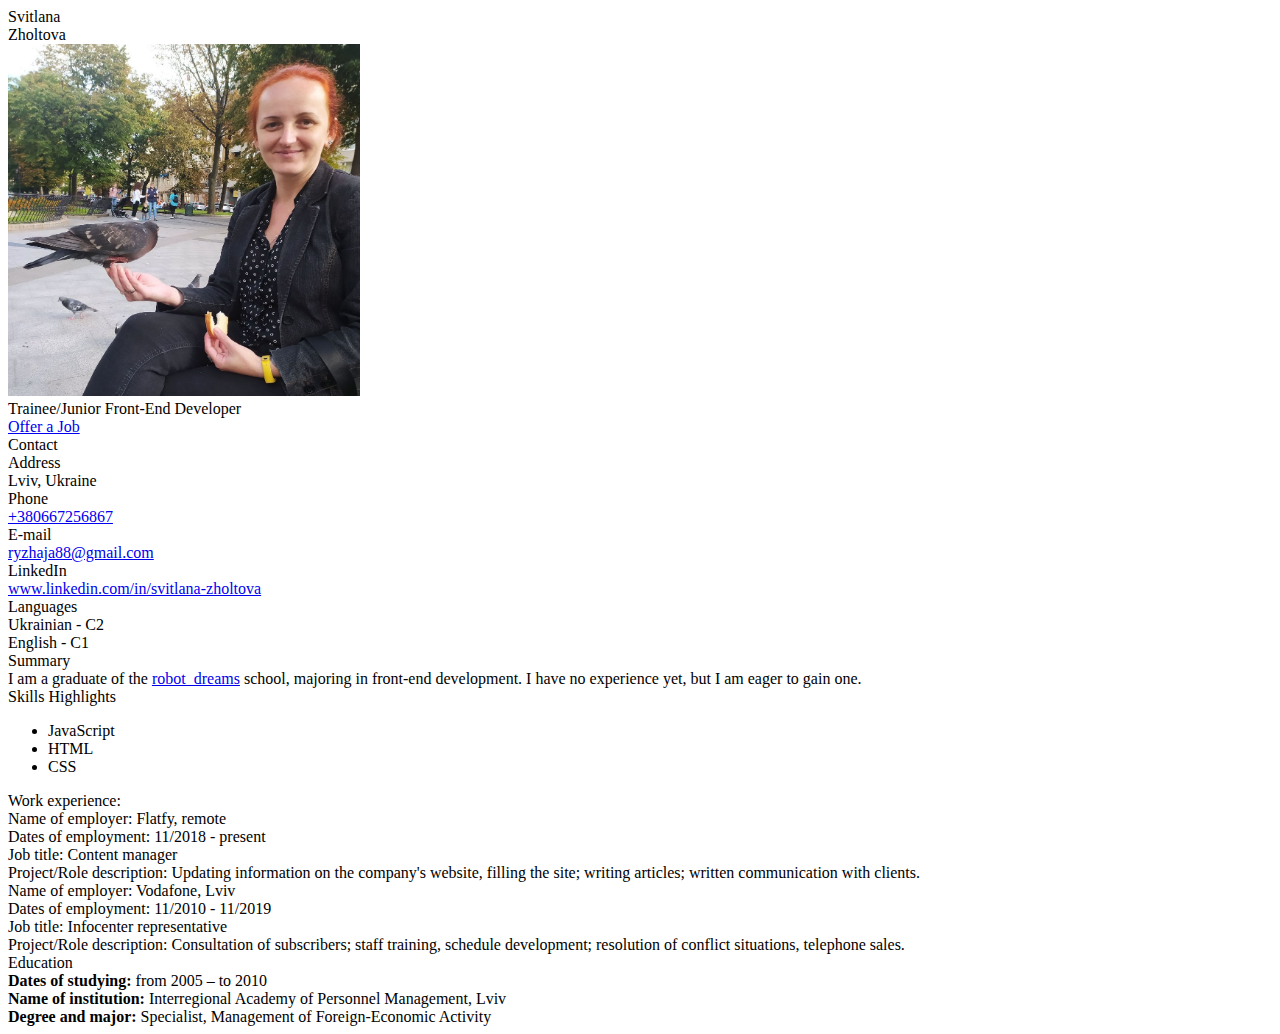
==== commit 161cdf14: "The file doesn't want to compile" ====
--- a/index.html
+++ b/index.html
@@ -4,7 +4,7 @@
     <meta charset="UTF-8">
     <meta http-equiv="X-UA-Compatible" content="IE=edge">
     <meta name="viewport" content="width=device-width, initial-scale=1.0">
-    <link href="./style.css" rel="stylesheet" type="text/css" />
+    <link href="./style.css" rel="stylesheet">
     <title>Svitlana Zholtova</title>
   </head>
 
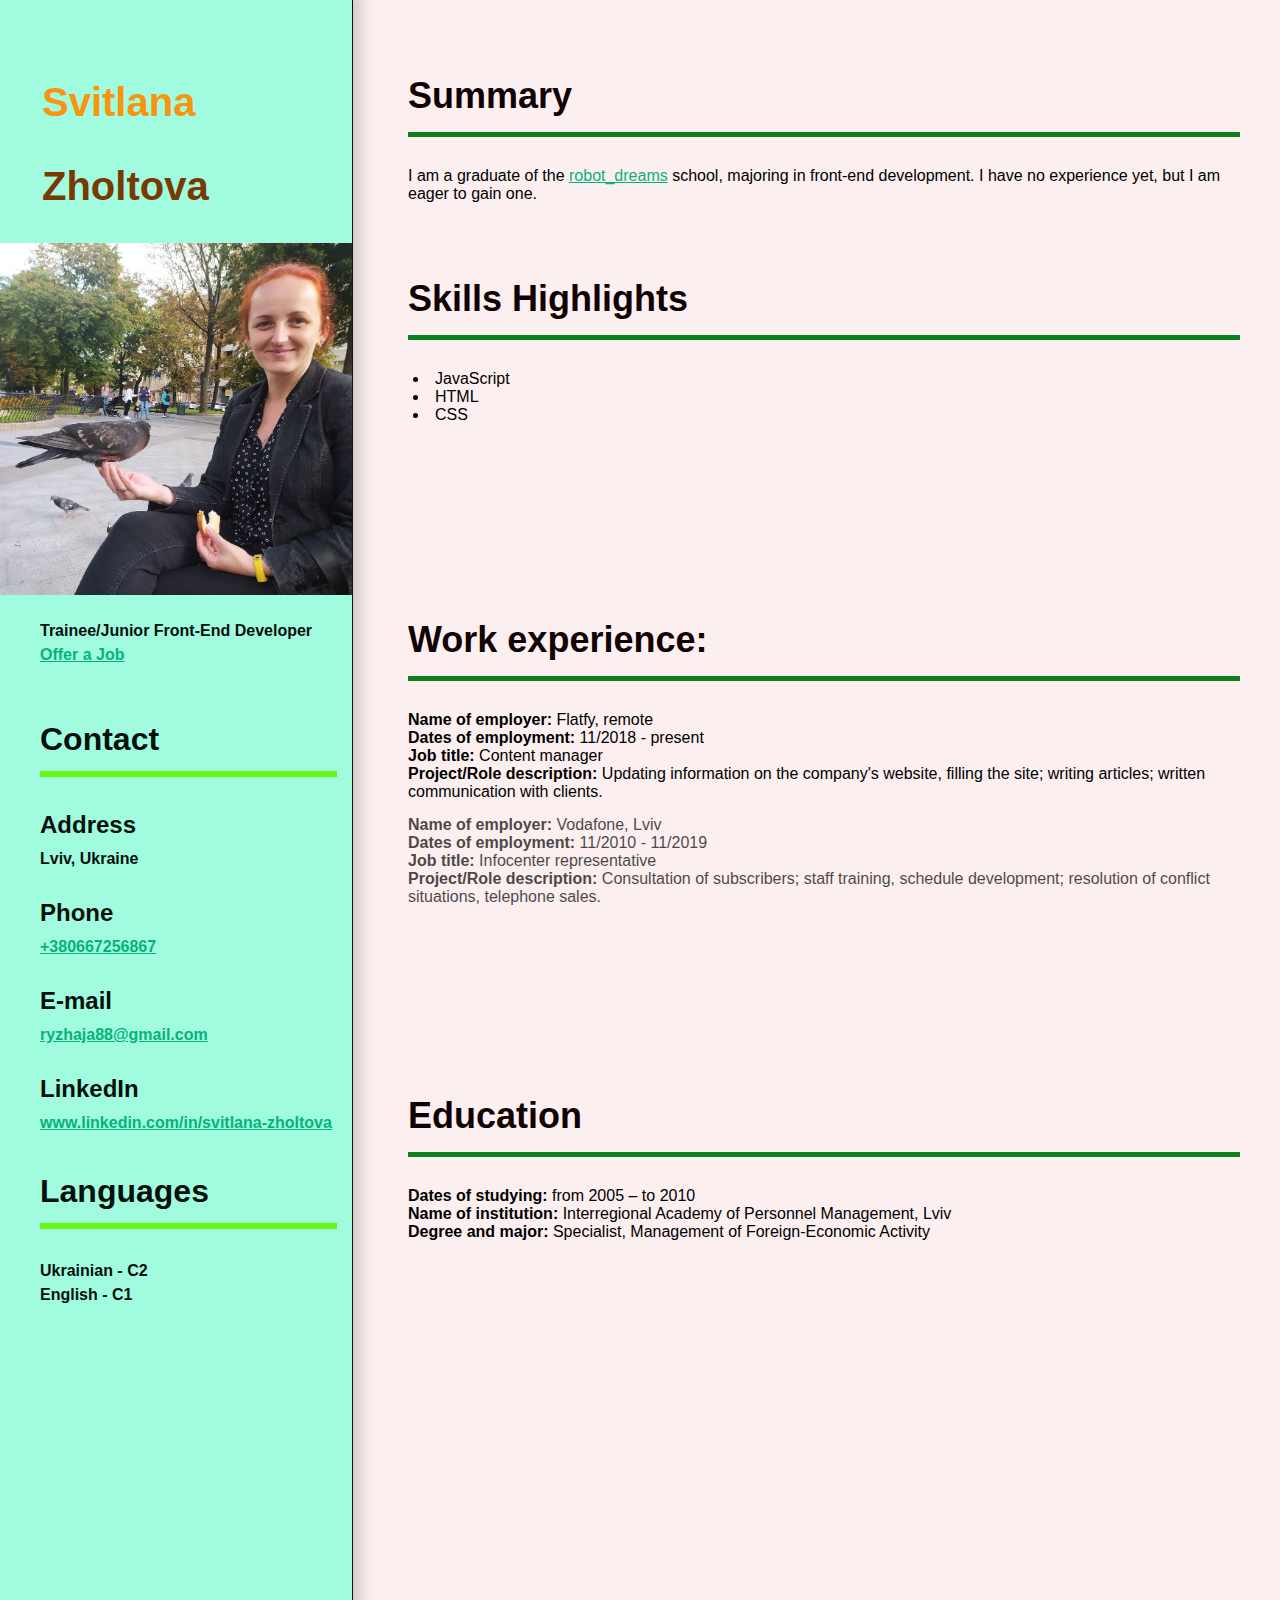
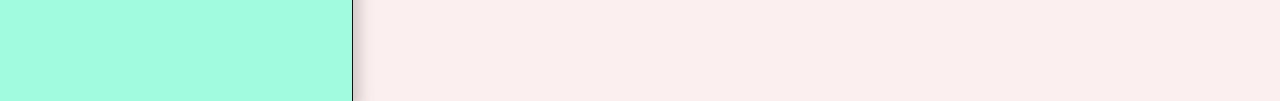
==== commit 9a31c2c3: "Changed variables in themes back to var" ====
--- a/index.html
+++ b/index.html
@@ -8,7 +8,7 @@
     <title>Svitlana Zholtova</title>
   </head>
 
-  <body class="main-theme">
+  <body class="my-theme">
     <div class="main-text-characteristics grid">
       <div class="blue">
         <div class="name-container">
--- a/style.css
+++ b/style.css
@@ -0,0 +1,478 @@
+.main-theme {
+  --color-bg-right: #FFFFFF;
+  --color-bg-left: #86A3B4;
+  --color-font-left: #263036;
+  --color-font-right: #1E1E1E;
+  --color-name: #FFFFFF;
+  --color-surname: #1C2E8C;
+  --link-base-color: #1C2E8C;
+  --link-visited-color: #005;
+  --border-line-1-color: #1E1E1E;
+  --border-line-2-color: #000000;
+}
+
+/*colors*/
+.my-theme {
+  --color-bg-left: #A1FCDF;
+  --color-bg-right: #FCEFEF;
+  --color-font-left: #05100C;
+  --color-font-right: #110303;
+  --color-name: #F99410;
+  --color-surname: #783902;
+  --link-base-color: #06B27B;
+  --link-visited-color: #023B29;
+  --border-line-1-color: #64f710;
+  --border-line-2-color: #0a801e;
+}
+
+* {
+  margin: 0;
+  padding: 0;
+}
+
+.grid {
+  display: grid;
+  height: 100vh;
+  grid-template-columns: 1fr 3fr;
+}
+
+@media screen and (max-width: 355px) {
+  .grid {
+    grid-template-columns: 1fr;
+  }
+  .white {
+    border-left: none;
+  }
+  .blue {
+    border-bottom: 1px solid black;
+  }
+}
+@-webkit-keyframes image-hover {
+  from {
+    transform: scale(1);
+    rotate: 90deg;
+  }
+  to {
+    transform: scale(2);
+    rotate: 0deg;
+  }
+}
+@keyframes image-hover {
+  from {
+    transform: scale(1);
+    rotate: 90deg;
+  }
+  to {
+    transform: scale(2);
+    rotate: 0deg;
+  }
+}
+@media screen and (min-width: 356px) {
+  .white {
+    border-left: 1px solid black;
+  }
+  .blue {
+    box-shadow: 1px 0px 13px 7px rgba(80, 75, 75, 0.25);
+    z-index: 1;
+  }
+  .image:hover {
+    transform: scale(2);
+    z-index: 1;
+    box-shadow: 10px 10px 16px rgba(0, 0, 0, 0.25);
+    -webkit-animation-name: image-hover;
+            animation-name: image-hover;
+    -webkit-animation-duration: 2s;
+            animation-duration: 2s;
+  }
+}
+@media screen and (max-width: 728px) {
+  .block-name {
+    font-size: 16px;
+    line-height: 1.5em;
+  }
+}
+.main-text-characteristics {
+  font-family: Arial, Helvetica, sans-serif;
+}
+
+.name-container {
+  grid-area: name;
+}
+
+@-webkit-keyframes eruption {
+  from {
+    transform: translateY(100%);
+  }
+  to {
+    transform: translateY(0%);
+  }
+}
+
+@keyframes eruption {
+  from {
+    transform: translateY(100%);
+  }
+  to {
+    transform: translateY(0%);
+  }
+}
+.white {
+  background-color: var(--color-bg-right);
+  position: relative;
+  display: grid;
+  grid-template-rows: 0.2fr 0.5fr 0.7fr 1fr;
+  grid-template-areas: "summary" "skills" "experience" "education";
+  -webkit-animation-name: eruption;
+          animation-name: eruption;
+  -webkit-animation-duration: 2s;
+          animation-duration: 2s;
+  -webkit-animation-delay: 0.5s;
+          animation-delay: 0.5s;
+}
+
+.blue {
+  background-color: var(--color-bg-left);
+  display: grid;
+  grid-template-rows: 0.2fr 0.5fr 0.2fr 1fr 1.2fr;
+  grid-template-areas: "name" "photo" "position" "contacts" "languages";
+  -webkit-animation-name: eruption;
+          animation-name: eruption;
+  -webkit-animation-duration: 2s;
+          animation-duration: 2s;
+}
+
+.name-block, .surname, .name {
+  font-weight: 600;
+  font-size: 40px;
+  margin-left: 40px;
+  padding: 2px;
+  line-height: 2em;
+}
+
+.name {
+  color: var(--color-name);
+  margin-top: 60px;
+}
+
+.surname {
+  color: var(--color-surname);
+  margin-bottom: 15px;
+}
+
+.image {
+  grid-area: photo;
+  margin-left: auto;
+  margin-right: auto;
+  width: 100%;
+}
+
+.position {
+  font-weight: 600;
+  font-size: 16px;
+  color: var(--color-font-left);
+  margin-top: 20px;
+  margin-bottom: 40px;
+  margin-left: 40px;
+  line-height: 1.5em;
+  grid-area: position;
+}
+
+.contacts-container {
+  margin-left: 40px;
+  grid-area: contacts;
+}
+
+.contact {
+  font-weight: 600;
+  font-size: 32px;
+  color: var(--color-font-left);
+  line-height: 2em;
+  border-bottom: 6px solid;
+  border-color: var(--border-line-1-color);
+  margin-right: 15px;
+  margin-bottom: 30px;
+}
+
+.line-name {
+  font-weight: bold;
+  font-size: 24px;
+  line-height: 1.5em;
+  color: var(--color-font-left);
+}
+
+.contact-value {
+  line-height: 2em;
+  margin-bottom: 20px;
+  color: var(--color-font-left);
+  font-weight: 600;
+  font-size: 16px;
+}
+
+.languages {
+  font-weight: 600;
+  font-size: 32px;
+  line-height: 2em;
+  color: var(--color-font-left);
+  border-bottom: 6px solid;
+  border-color: var(--border-line-1-color);
+  margin-right: 15px;
+  margin-bottom: 30px;
+}
+
+.languages-container {
+  margin-left: 40px;
+  font-size: 16px;
+  line-height: 1.5em;
+  font-weight: 600;
+  color: var(--color-font-left);
+  margin-bottom: 30px;
+  grid-area: languages;
+}
+
+.link {
+  color: var(--link-base-color);
+  text-decoration: underline;
+}
+.link:visited {
+  color: var(--link-visited-color);
+  text-decoration: underline;
+}
+.link:hover {
+  text-decoration: none;
+}
+
+/*cv-right-section*/
+.block-name {
+  margin-left: 55px;
+  margin-right: 40px;
+  font-weight: 600;
+  font-size: 36px;
+  color: var(--color-font-right);
+  border-bottom: 5px solid;
+  border-color: var(--border-line-2-color);
+  margin-bottom: 30px;
+  margin-top: 60px;
+  line-height: 2em;
+}
+
+.summary-container {
+  grid-area: summary;
+}
+
+.skills-container {
+  grid-area: skills;
+}
+
+.summary-text {
+  margin-left: 55px;
+  margin-right: 40px;
+}
+
+.experience-container {
+  grid-area: experience;
+}
+
+ul {
+  margin-left: 60px;
+  list-style-position: inside;
+}
+
+.we-1 {
+  margin-left: 55px;
+  margin-right: 40px;
+  font-size: 16px;
+}
+
+.we-2 {
+  margin-left: 55px;
+  margin-right: 40px;
+  margin-top: 15px;
+  font-size: 16px;
+  opacity: 70%;
+}
+
+@-webkit-keyframes we-2-opacity {
+  from {
+    opacity: 70%;
+  }
+  to {
+    opacity: 100%;
+  }
+}
+
+@keyframes we-2-opacity {
+  from {
+    opacity: 70%;
+  }
+  to {
+    opacity: 100%;
+  }
+}
+.we-2:hover {
+  opacity: 100%;
+  -webkit-animation-name: we-2-opacity;
+          animation-name: we-2-opacity;
+  -webkit-animation-duration: 1s;
+          animation-duration: 1s;
+}
+
+.education-container {
+  grid-area: education;
+}
+
+.education-text {
+  margin-left: 55px;
+  margin-right: 40px;
+  font-size: 16px;
+  margin-bottom: 30px;
+}
+
+.we-header {
+  font-weight: bold;
+}
+
+/*hire-me-styles*/
+.form-container {
+  display: block;
+  font-family: Arial, Helvetica, sans-serif;
+  max-width: 1024px;
+  max-height: 100vh;
+  position: relative;
+  -webkit-animation-name: hire-me;
+          animation-name: hire-me;
+  -webkit-animation-duration: 1s;
+          animation-duration: 1s;
+}
+
+@-webkit-keyframes hire-me {
+  from {
+    transform: scale(200%);
+  }
+  to {
+    transform: scale(100%);
+  }
+}
+
+@keyframes hire-me {
+  from {
+    transform: scale(200%);
+  }
+  to {
+    transform: scale(100%);
+  }
+}
+form {
+  max-width: 1024px;
+  position: relative;
+}
+
+fieldset {
+  width: -webkit-fit-content;
+  width: -moz-fit-content;
+  width: fit-content;
+  max-width: 1024px;
+  border-radius: 10px;
+  padding: 15px;
+  position: -webkit-sticky;
+  position: sticky;
+  top: calc(50% - 210px);
+  left: calc((100% - 420px) / 2);
+}
+
+.contacts-table {
+  margin-top: 20px;
+  margin-bottom: 20px;
+  border: 1px solid black;
+  border-collapse: collapse;
+}
+
+.contacts-cell {
+  border: 1px black solid;
+  padding: 5px;
+  text-align: left;
+}
+
+input:focus,
+select:focus,
+textarea:focus {
+  border-color: #7B61FF;
+}
+
+input,
+select,
+textarea {
+  -webkit-appearance: none;
+     -moz-appearance: none;
+          appearance: none;
+  border-radius: 2px;
+}
+
+.asterisk {
+  color: #ED0131;
+  margin-left: 0.3em;
+}
+
+.contact-form-headers {
+  display: flex;
+  margin-top: 10px;
+  margin-bottom: 5px;
+  font-weight: bold;
+}
+
+input[type=submit] {
+  cursor: pointer;
+  font-size: 1.2rem;
+  background-color: #0048D9;
+  color: white;
+  padding: 4px 16px 4px 16px;
+  display: flex;
+  flex-direction: column;
+  justify-content: center;
+  align-items: center;
+  box-shadow: 0px 4px 4px rgba(0, 0, 0, 0.25);
+  border-radius: 6px;
+  border: 0;
+  margin: 10px 5px;
+}
+
+input[type=submit]:hover {
+  background-color: #002266;
+}
+
+input::-moz-placeholder {
+  color: grey;
+  padding: 2px;
+}
+
+input:-ms-input-placeholder {
+  color: grey;
+  padding: 2px;
+}
+
+input::placeholder {
+  color: grey;
+  padding: 2px;
+}
+
+input[type=email] {
+  line-height: 1.5em;
+}
+
+input:invalid {
+  border-color: #ED0131;
+}
+
+.error {
+  display: none;
+  color: #ED0131;
+}
+
+.email:invalid + .error {
+  display: block;
+}
+
+select {
+  background: url("./assets/Vector.png") no-repeat right;
+  min-width: 10rem;
+  line-height: 1.5em;
+}/*# sourceMappingURL=style.css.map */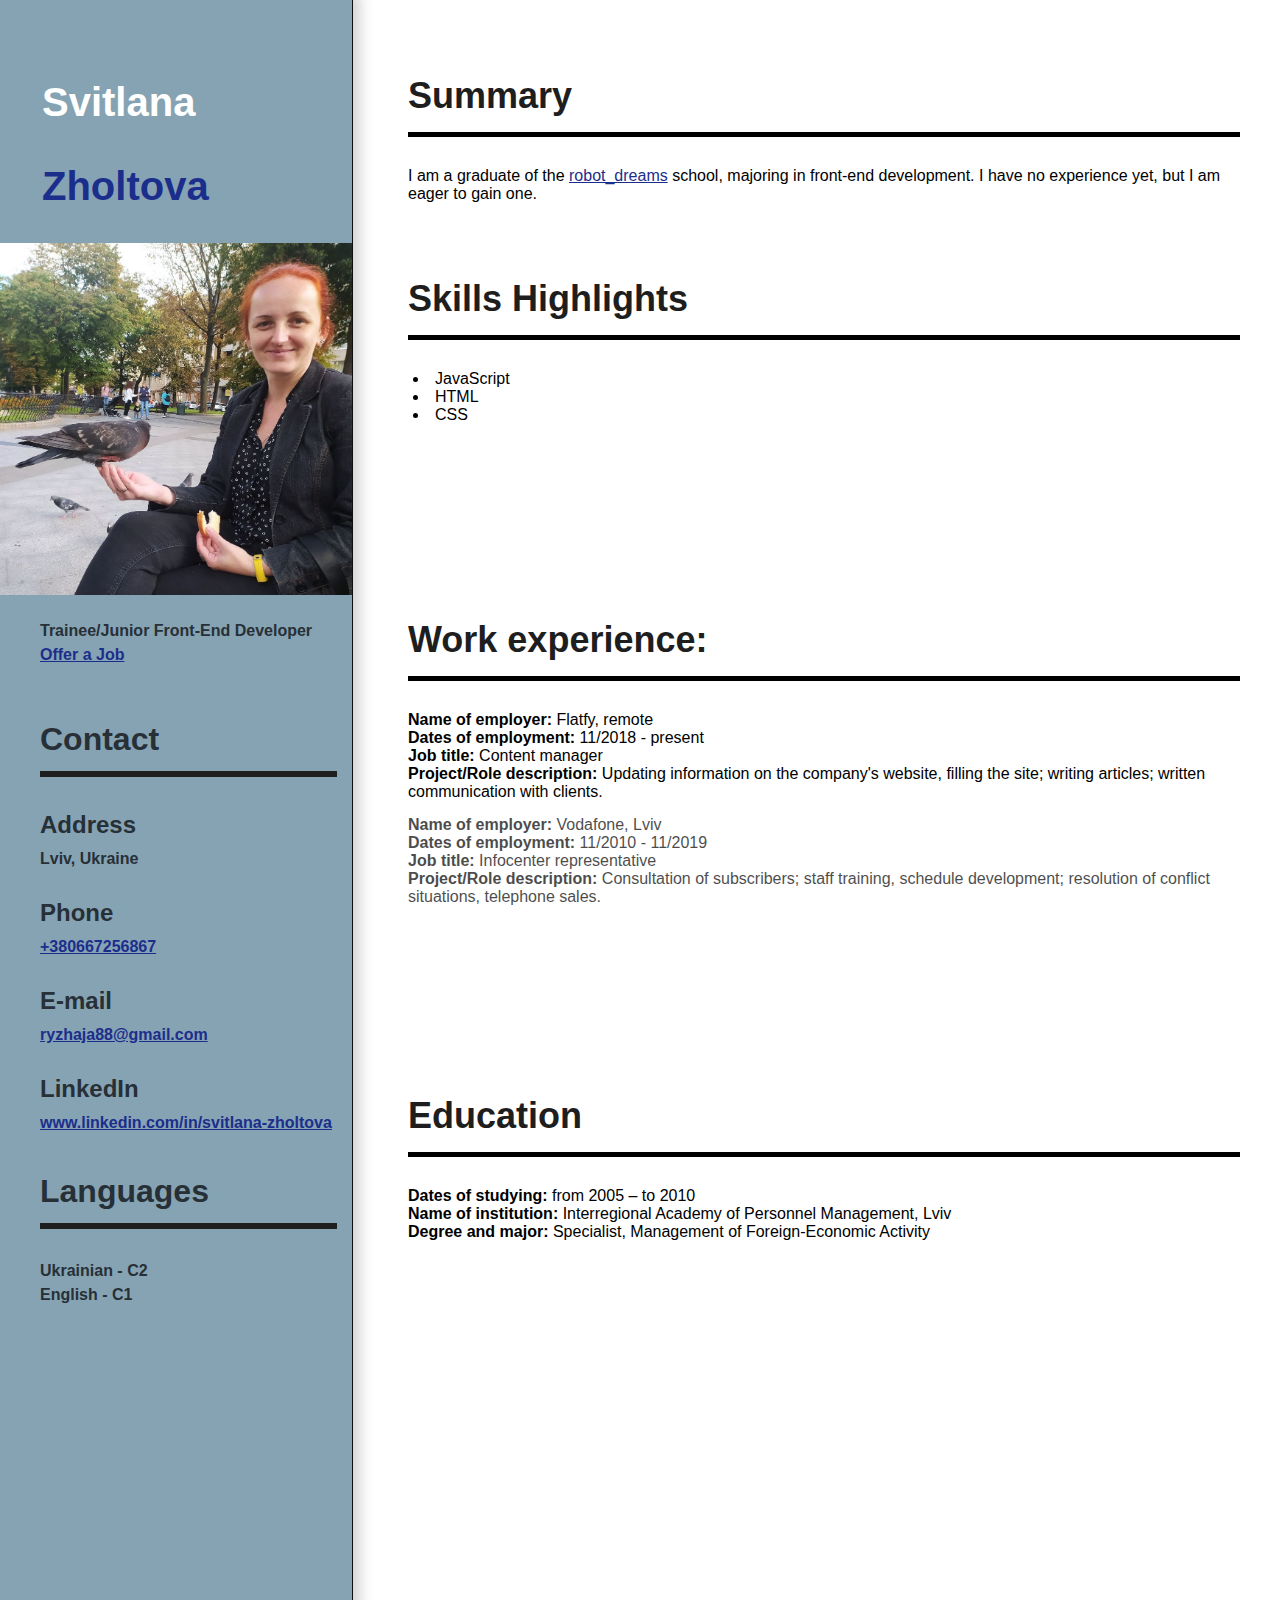
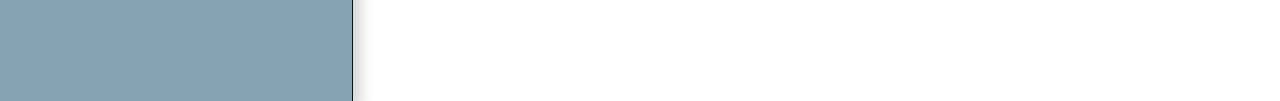
==== commit afb8c648: "Switched to main theme" ====
--- a/index.html
+++ b/index.html
@@ -8,7 +8,7 @@
     <title>Svitlana Zholtova</title>
   </head>
 
-  <body class="my-theme">
+  <body class="main-theme">
     <div class="main-text-characteristics grid">
       <div class="blue">
         <div class="name-container">
